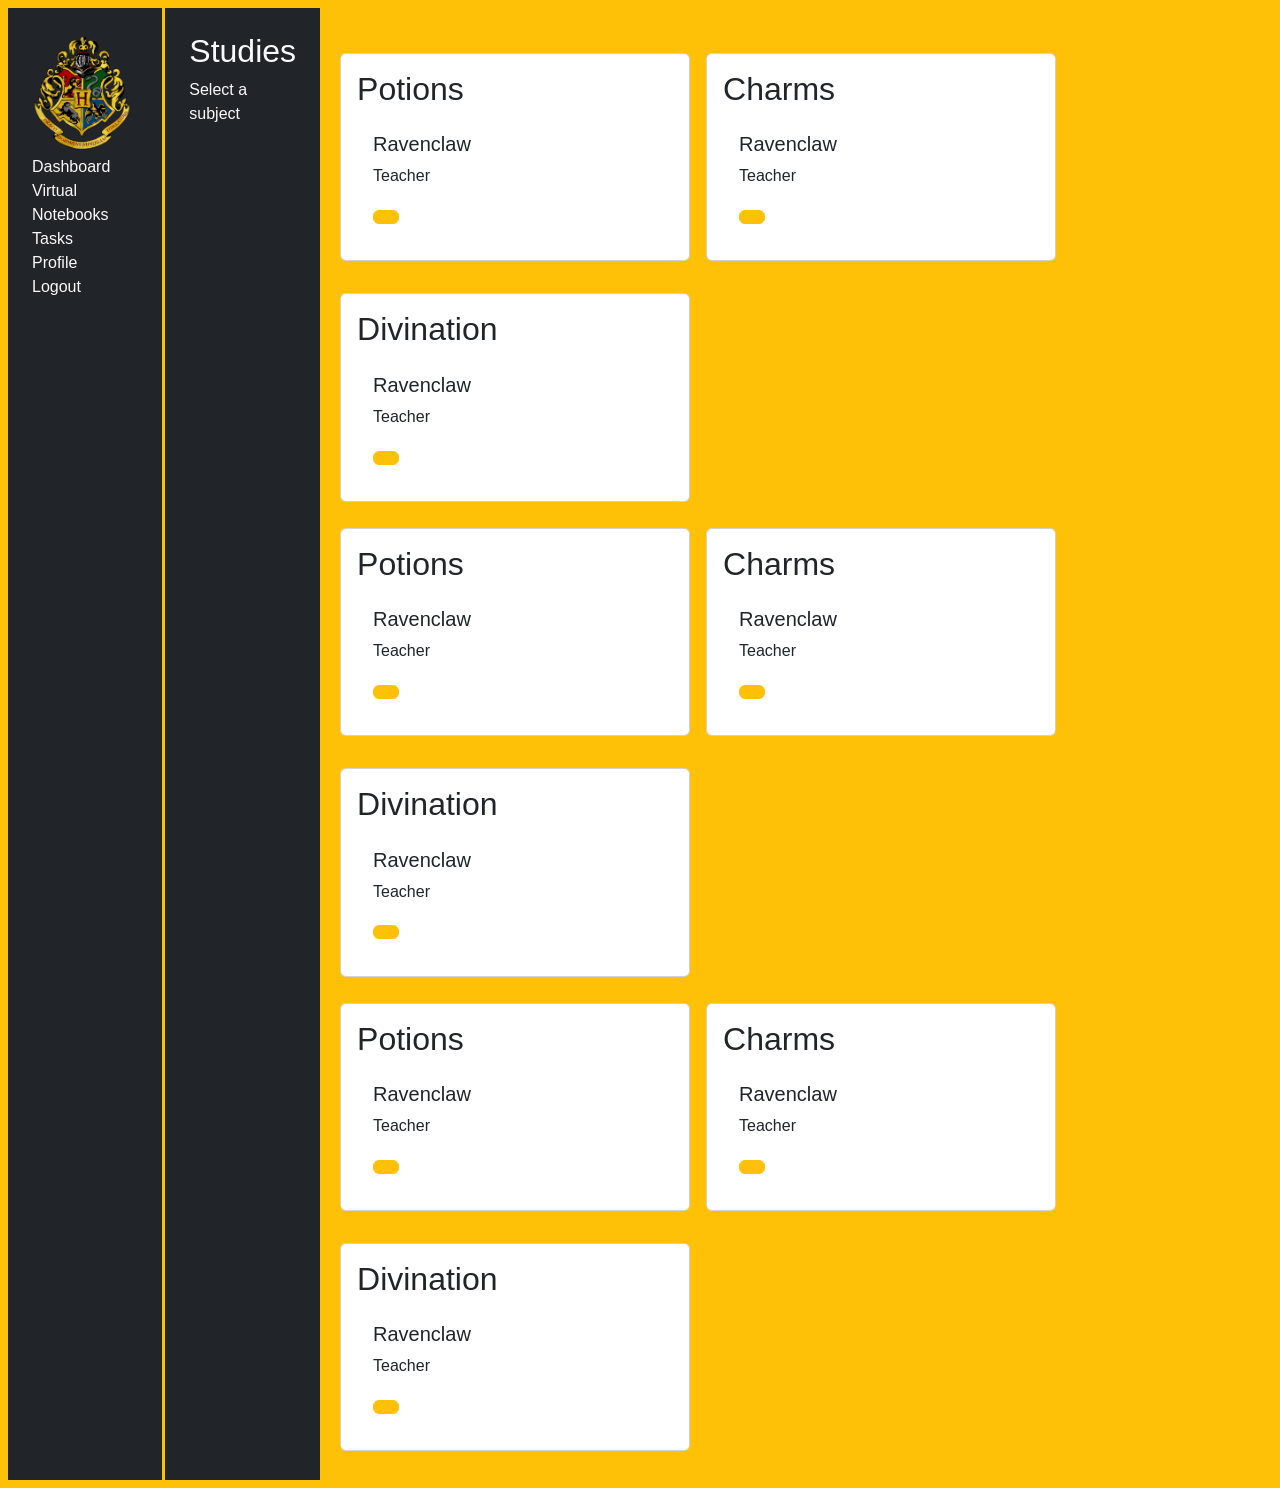
==== index.html @ c32c220b "yes Centralized Digital Hub" ====
<!DOCTYPE html>
<html lang="en">
<head>
    <meta charset="UTF-8">
    <meta name="viewport" content="width=device-width, initial-scale=1.0">
    <title>Q4 Skills Test</title>

    <!-- BOOTSTRAP -->
    <link href="https://cdn.jsdelivr.net/npm/bootstrap@5.3.8/dist/css/bootstrap.min.css" rel="stylesheet" integrity="sha384-sRIl4kxILFvY47J16cr9ZwB07vP4J8+LH7qKQnuqkuIAvNWLzeN8tE5YBujZqJLB" crossorigin="anonymous">
    <script src="https://cdn.jsdelivr.net/npm/bootstrap@5.3.8/dist/js/bootstrap.bundle.min.js" integrity="sha384-FKyoEForCGlyvwx9Hj09JcYn3nv7wiPVlz7YYwJrWVcXK/BmnVDxM+D2scQbITxI" crossorigin="anonymous"></script>

    <!-- CSS -->
    <link rel="stylesheet" href="styles.css">
</head>
<body>

    <div class="whole d-flex align-text-stretch bg-warning p-2">

        <!-- COLUMN 1 -->
        <div class="first bg-dark text-light p-4">
            <img src="logogogogogogogo-removebg-preview.png">
            <ul class="nav flex-column">    
                <li>Dashboard</li>
                <li>Virtual Notebooks</li>
                <li>Tasks</li>
                <li>Profile</li>
                <li>Logout</li>
            </ul>
        </div>

        <!-- COLUMN 2 -->
        <div class="second bg-dark text-light p-4">
            <h2>Studies</h2>
            <p>Select a subject</p>
        </div>

        <!-- COLUMN 3 -->
        <div class="third p-4">

            <div class="row gap-3">
                <div class="card mt-3 p-3 display-flex">
                    <h2>Potions</h2>
                    <img class="card-img-top" style="width:5%">
                    <div class="card-body">
                        <h5 class="card-title">Ravenclaw</h5>
                        <p class="card-text">Teacher</p>
                        <button class="btn btn-warning"></button>
                    </div>
                </div>
                
                <div class="card mt-3 p-3 display-flex">
                    <h2>Charms</h2>
                    <img class="card-img-top" style="width:100%">
                    <div class="card-body">
                        <h5 class="card-title">Ravenclaw</h5>
                        <p class="card-text">Teacher</p>
                        <button class="btn btn-warning"></button>
                    </div>
                </div>

                <div class="card mt-3 p-3 display-flex">
                    <h2>Divination</h2>
                    <img class="card-img-top" style="width:100%">
                    <div class="card-body">
                        <h5 class="card-title">Ravenclaw</h5>
                        <p class="card-text">Teacher</p>
                        <button class="btn btn-warning"></button>
                    </div>
                </div>
            </div>

            <div class="row gap-3">
                <div class="card mt-3 p-3 display-flex">
                    <h2>Potions</h2>
                    <img class="card-img-top" style="width:5%">
                    <div class="card-body">
                        <h5 class="card-title">Ravenclaw</h5>
                        <p class="card-text">Teacher</p>
                        <button class="btn btn-warning"></button>
                    </div>
                </div>
                
                <div class="card mt-3 p-3 display-flex">
                    <h2>Charms</h2>
                    <img class="card-img-top" style="width:100%">
                    <div class="card-body">
                        <h5 class="card-title">Ravenclaw</h5>
                        <p class="card-text">Teacher</p>
                        <button class="btn btn-warning"></button>
                    </div>
                </div>

                <div class="card mt-3 p-3 display-flex">
                    <h2>Divination</h2>
                    <img class="card-img-top" style="width:100%">
                    <div class="card-body">
                        <h5 class="card-title">Ravenclaw</h5>
                        <p class="card-text">Teacher</p>
                        <button class="btn btn-warning"></button>
                    </div>
                </div>
            </div>

            <div class="row gap-3">
                <div class="card mt-3 p-3 display-flex">
                    <h2>Potions</h2>
                    <img class="card-img-top" style="width:5%">
                    <div class="card-body">
                        <h5 class="card-title">Ravenclaw</h5>
                        <p class="card-text">Teacher</p>
                        <button class="btn btn-warning"></button>
                    </div>
                </div>
                
                <div class="card mt-3 p-3 display-flex">
                    <h2>Charms</h2>
                    <img class="card-img-top" style="width:100%">
                    <div class="card-body">
                        <h5 class="card-title">Ravenclaw</h5>
                        <p class="card-text">Teacher</p>
                        <button class="btn btn-warning"></button>
                    </div>
                </div>

                <div class="card mt-3 p-3 display-flex">
                    <h2>Divination</h2>
                    <img class="card-img-top" style="width:100%">
                    <div class="card-body">
                        <h5 class="card-title">Ravenclaw</h5>
                        <p class="card-text">Teacher</p>
                        <button class="btn btn-warning"></button>
                    </div>
                </div>
            </div>
        
        </div>
    </div>
    
    



<script src="main.js"></script>
</body>
</html>
---- styles.css ----
body{
    font-family:'Gill Sans', 'Gill Sans MT', Calibri, 'Trebuchet MS', sans-serif;
}

img{
    width: 100px;
}

ul{
    list-style-type: none;
}

.whole{
    gap: 3px;
}

div{
    padding: 5px;
}

.card{
    width: 350px;
}
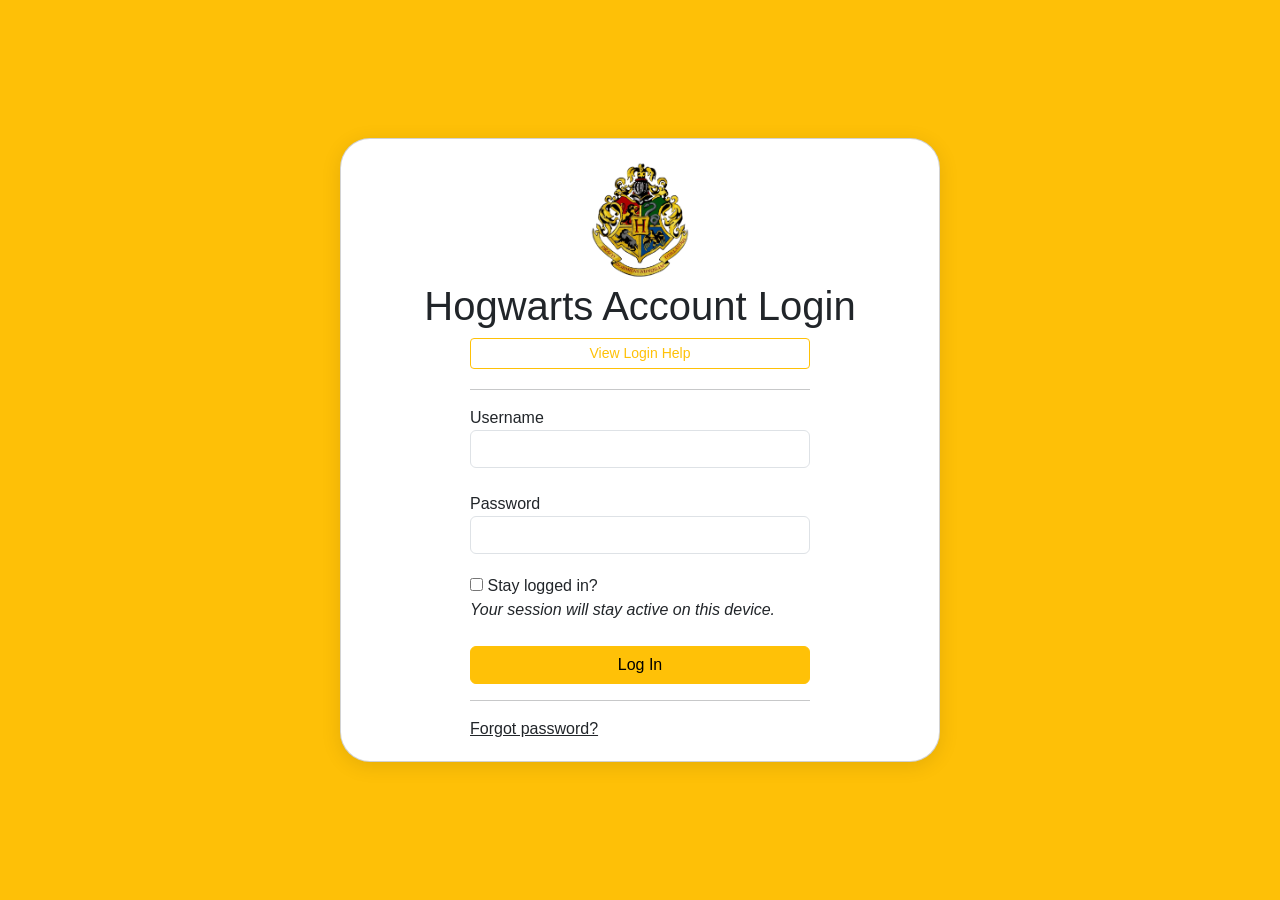
==== commit 3b3364d9: "final" ====
--- a/index.html
+++ b/index.html
@@ -11,134 +11,84 @@
 
     <!-- CSS -->
     <link rel="stylesheet" href="styles.css">
+
+    <style>
+        body{
+            background-color: #fec007;
+        }
+        .container{
+            height: 100vh;
+            display: flex;
+            justify-content: center;
+            align-items: center;
+            background-color: #fec007;
+        }
+
+        details{
+            align-items: center;
+        }
+
+        .card{
+            align-items: center;
+            width: 600px;
+            background-color: white;
+            padding: 20px;
+            border-radius: 30px;
+            box-shadow: 0 4px 20px rgba(0,0,0,0.1);
+            margin: 0 auto;
+        }
+
+        input[type="text"]{
+            width: 340px;
+        }
+
+        input[type="checkbox"] {
+            accent-color: #fec007;
+        }
+
+        button{
+            width: 340px;
+        }
+
+        hr{
+            width: 340px;
+        }
+
+        a{
+            margin: 50px;
+        }
+    </style>
+
 </head>
 <body>
 
-    <div class="whole d-flex align-text-stretch bg-warning p-2">
 
-        <!-- COLUMN 1 -->
-        <div class="first bg-dark text-light p-4">
-            <img src="logogogogogogogo-removebg-preview.png">
-            <ul class="nav flex-column">    
-                <li>Dashboard</li>
-                <li>Virtual Notebooks</li>
-                <li>Tasks</li>
-                <li>Profile</li>
-                <li>Logout</li>
-            </ul>
-        </div>
+    <div class="container">
+        <div class="card">
+            <img src="logogogogogogogo-removebg-preview.png" alt="School Logo">
+            <h1 class="text-dark">Hogwarts Account Login</h1>
 
-        <!-- COLUMN 2 -->
-        <div class="second bg-dark text-light p-4">
-            <h2>Studies</h2>
-            <p>Select a subject</p>
-        </div>
+            <button type="button" class="btn btn-sm btn-outline-warning mb-1 center" 
+            onclick="alert('To log in, enter Username: wingardium & Password: leviosa')">View Login Help</button>
+            <hr>
 
-        <!-- COLUMN 3 -->
-        <div class="third p-4">
+            <label class="text-dark">Username</h3>
+            <input type="text" class="form-control" id="usernameEntry">
+            <br>
+            <label class="text-dark">Password</h3>
+            <input type="text" class="form-control" id="passwordEntry">
 
-            <div class="row gap-3">
-                <div class="card mt-3 p-3 display-flex">
-                    <h2>Potions</h2>
-                    <img class="card-img-top" style="width:5%">
-                    <div class="card-body">
-                        <h5 class="card-title">Ravenclaw</h5>
-                        <p class="card-text">Teacher</p>
-                        <button class="btn btn-warning"></button>
-                    </div>
-                </div>
-                
-                <div class="card mt-3 p-3 display-flex">
-                    <h2>Charms</h2>
-                    <img class="card-img-top" style="width:100%">
-                    <div class="card-body">
-                        <h5 class="card-title">Ravenclaw</h5>
-                        <p class="card-text">Teacher</p>
-                        <button class="btn btn-warning"></button>
-                    </div>
-                </div>
+            <input type="checkbox" class="mt-4">
+            <label>Stay logged in?</label><br>
+            <p class="mb-4"><i>Your session will stay active on this device.</i></p>
 
-                <div class="card mt-3 p-3 display-flex">
-                    <h2>Divination</h2>
-                    <img class="card-img-top" style="width:100%">
-                    <div class="card-body">
-                        <h5 class="card-title">Ravenclaw</h5>
-                        <p class="card-text">Teacher</p>
-                        <button class="btn btn-warning"></button>
-                    </div>
-                </div>
-            </div>
-
-            <div class="row gap-3">
-                <div class="card mt-3 p-3 display-flex">
-                    <h2>Potions</h2>
-                    <img class="card-img-top" style="width:5%">
-                    <div class="card-body">
-                        <h5 class="card-title">Ravenclaw</h5>
-                        <p class="card-text">Teacher</p>
-                        <button class="btn btn-warning"></button>
-                    </div>
-                </div>
-                
-                <div class="card mt-3 p-3 display-flex">
-                    <h2>Charms</h2>
-                    <img class="card-img-top" style="width:100%">
-                    <div class="card-body">
-                        <h5 class="card-title">Ravenclaw</h5>
-                        <p class="card-text">Teacher</p>
-                        <button class="btn btn-warning"></button>
-                    </div>
-                </div>
-
-                <div class="card mt-3 p-3 display-flex">
-                    <h2>Divination</h2>
-                    <img class="card-img-top" style="width:100%">
-                    <div class="card-body">
-                        <h5 class="card-title">Ravenclaw</h5>
-                        <p class="card-text">Teacher</p>
-                        <button class="btn btn-warning"></button>
-                    </div>
-                </div>
-            </div>
-
-            <div class="row gap-3">
-                <div class="card mt-3 p-3 display-flex">
-                    <h2>Potions</h2>
-                    <img class="card-img-top" style="width:5%">
-                    <div class="card-body">
-                        <h5 class="card-title">Ravenclaw</h5>
-                        <p class="card-text">Teacher</p>
-                        <button class="btn btn-warning"></button>
-                    </div>
-                </div>
-                
-                <div class="card mt-3 p-3 display-flex">
-                    <h2>Charms</h2>
-                    <img class="card-img-top" style="width:100%">
-                    <div class="card-body">
-                        <h5 class="card-title">Ravenclaw</h5>
-                        <p class="card-text">Teacher</p>
-                        <button class="btn btn-warning"></button>
-                    </div>
-                </div>
-
-                <div class="card mt-3 p-3 display-flex">
-                    <h2>Divination</h2>
-                    <img class="card-img-top" style="width:100%">
-                    <div class="card-body">
-                        <h5 class="card-title">Ravenclaw</h5>
-                        <p class="card-text">Teacher</p>
-                        <button class="btn btn-warning"></button>
-                    </div>
-                </div>
-            </div>
+            <p id="result" class="text-muted mt-2"></p>
+            <button type="button" class="btn btn-warning" onclick="loginUser()">Log In</button>
         
+            <hr>
+            <u>Forgot password?</u>
         </div>
     </div>
-    
-    
-
-
 
 <script src="main.js"></script>
 </body>
